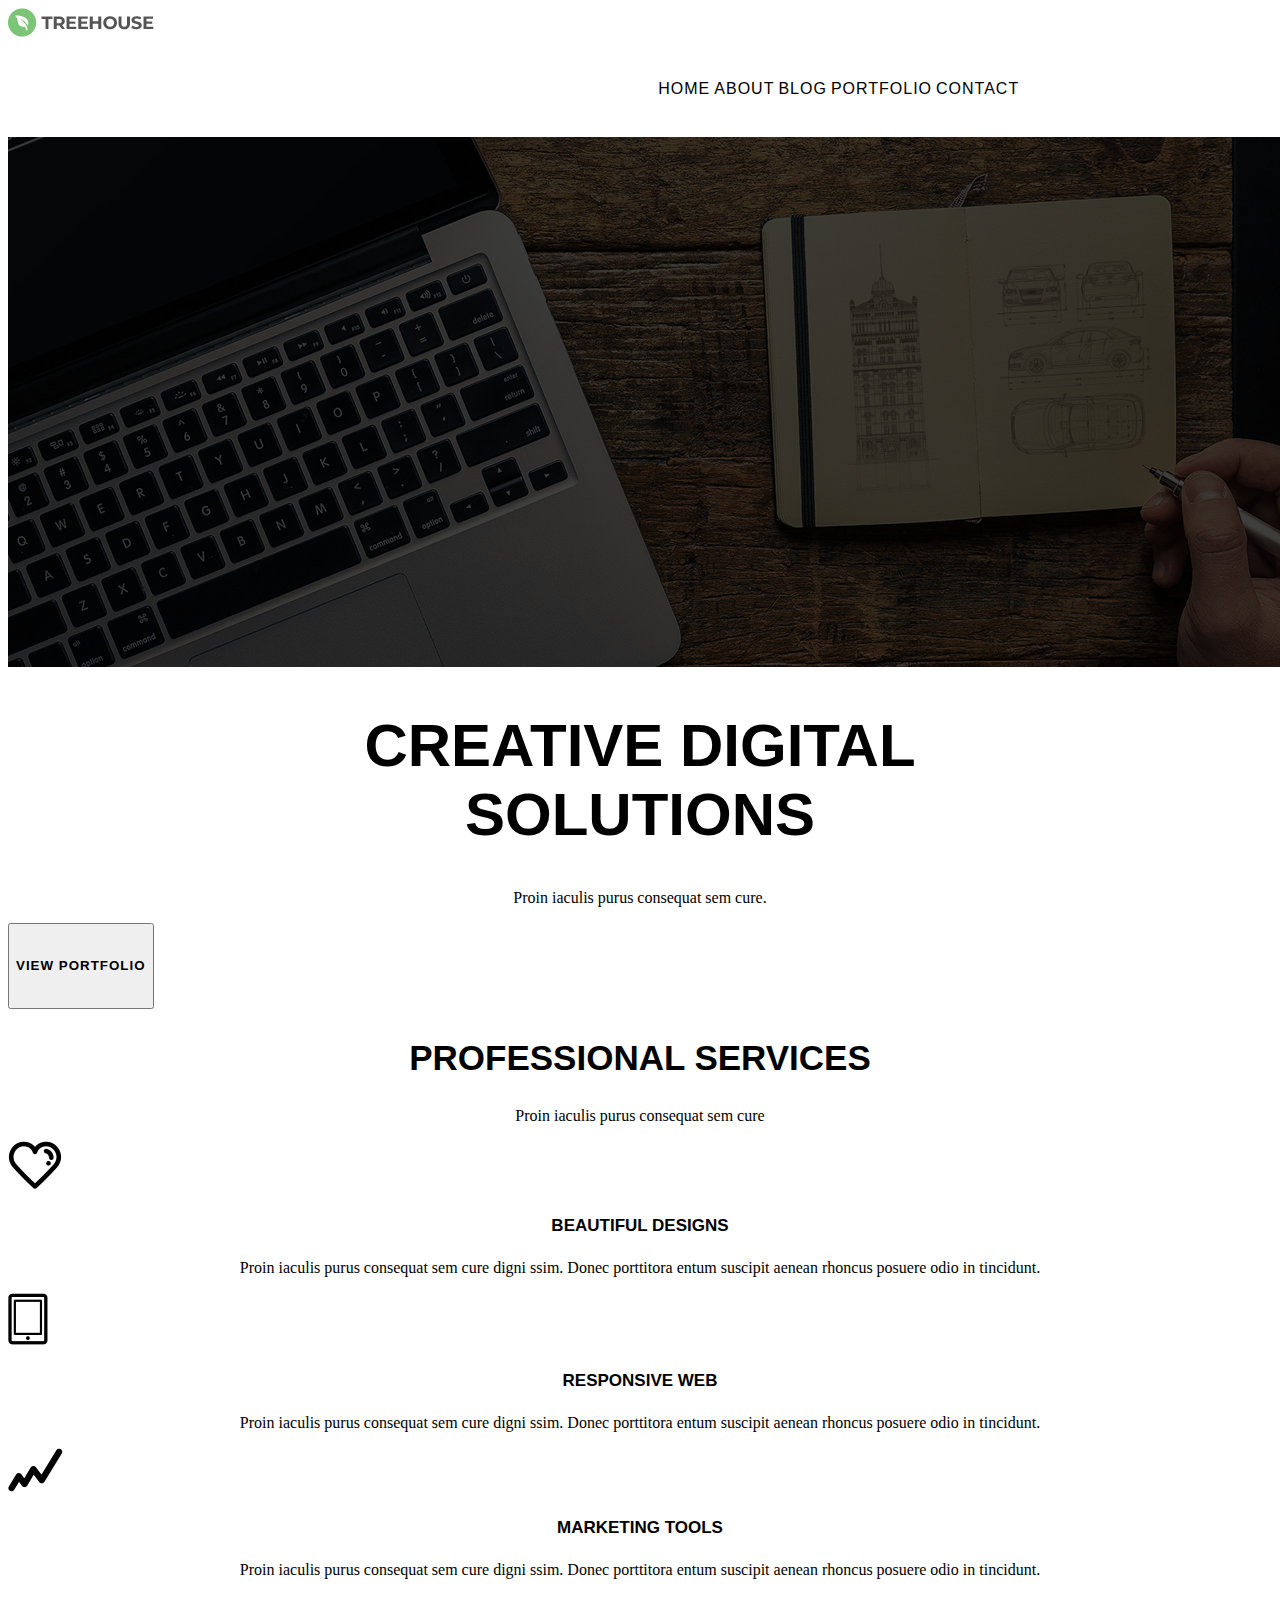
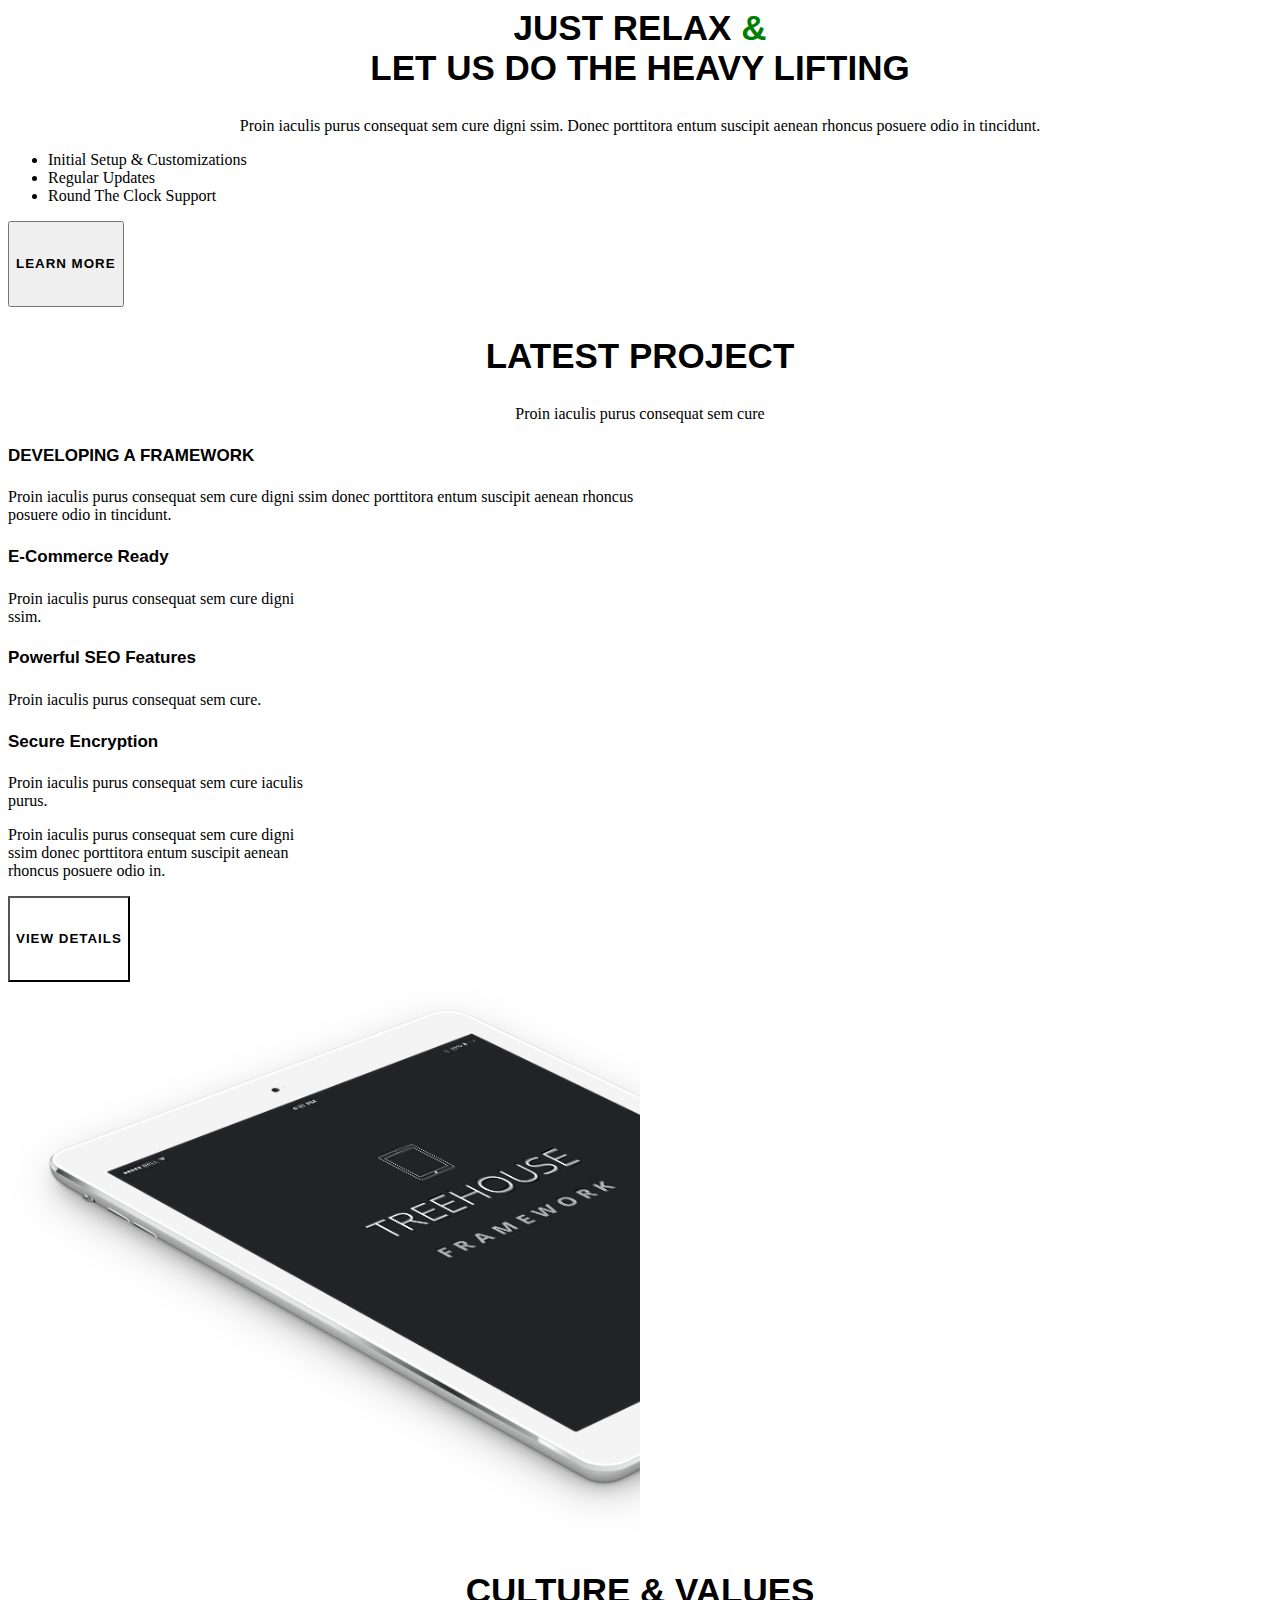
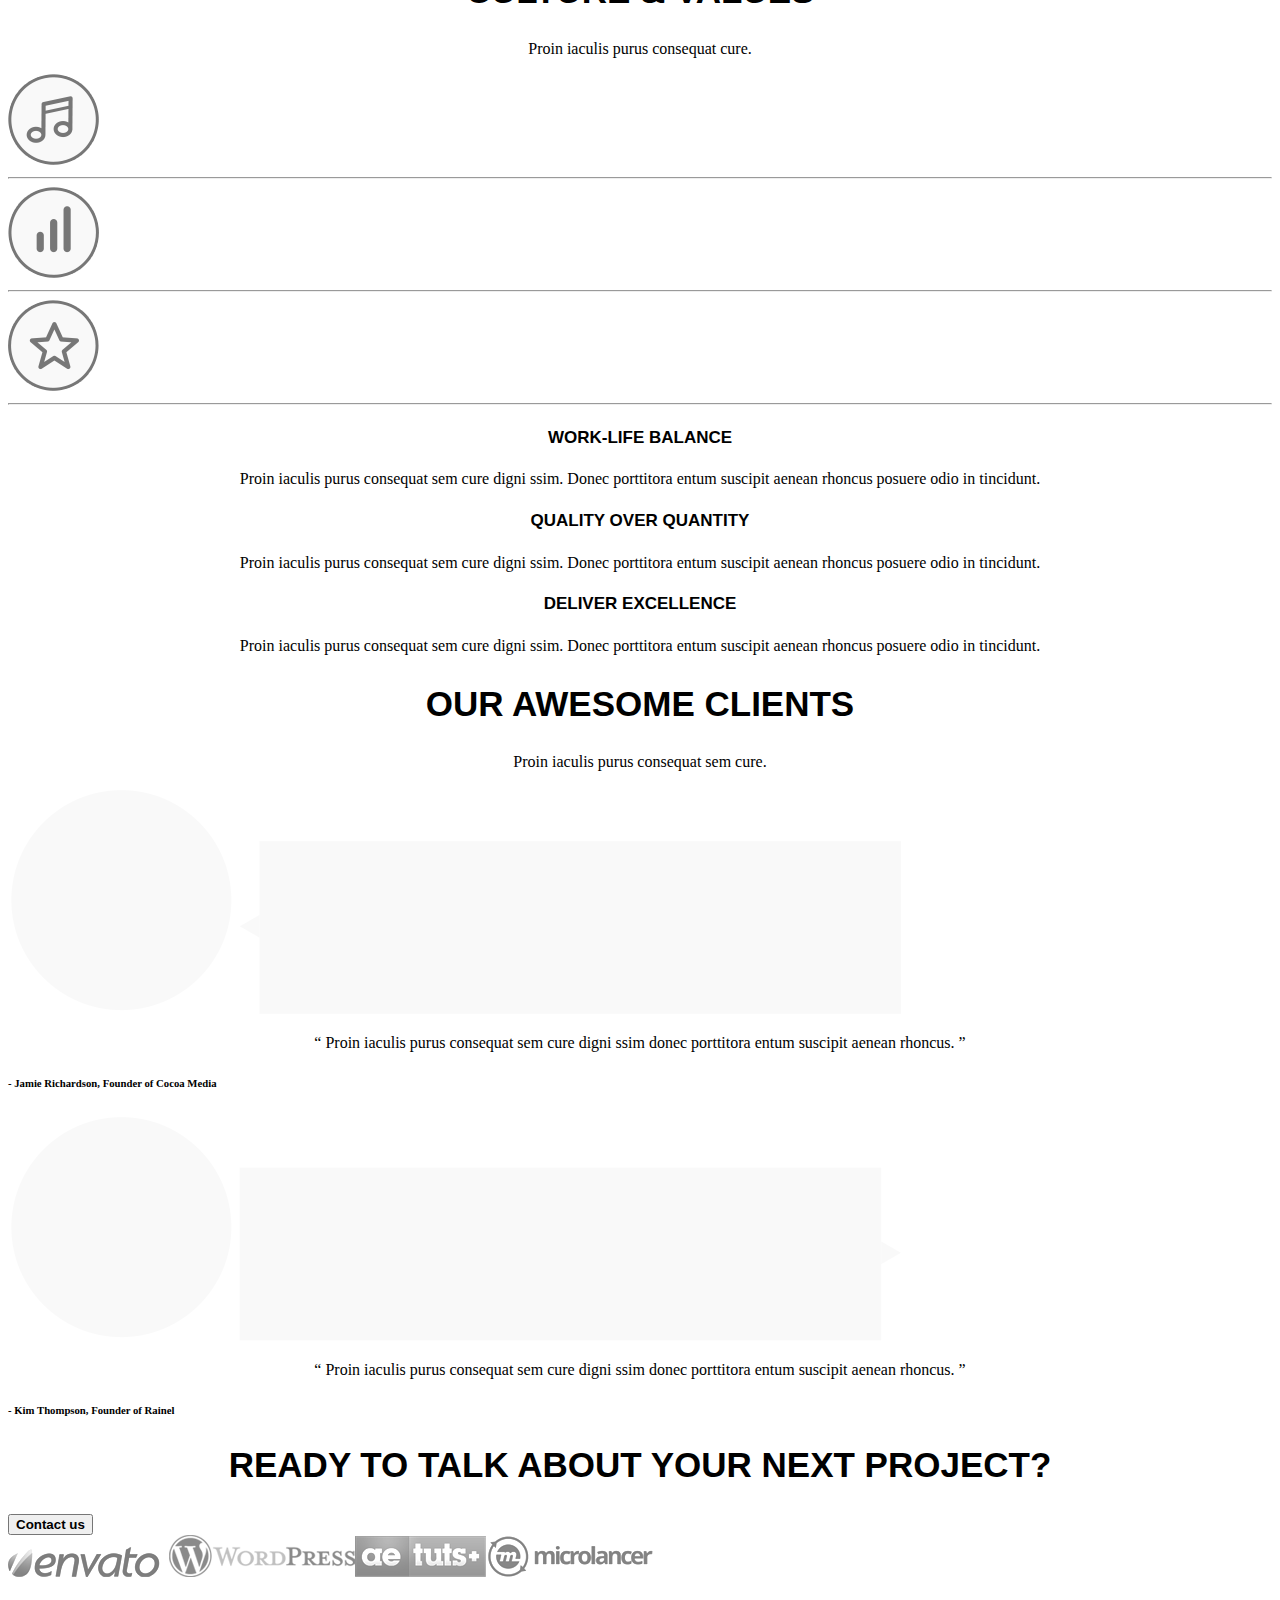
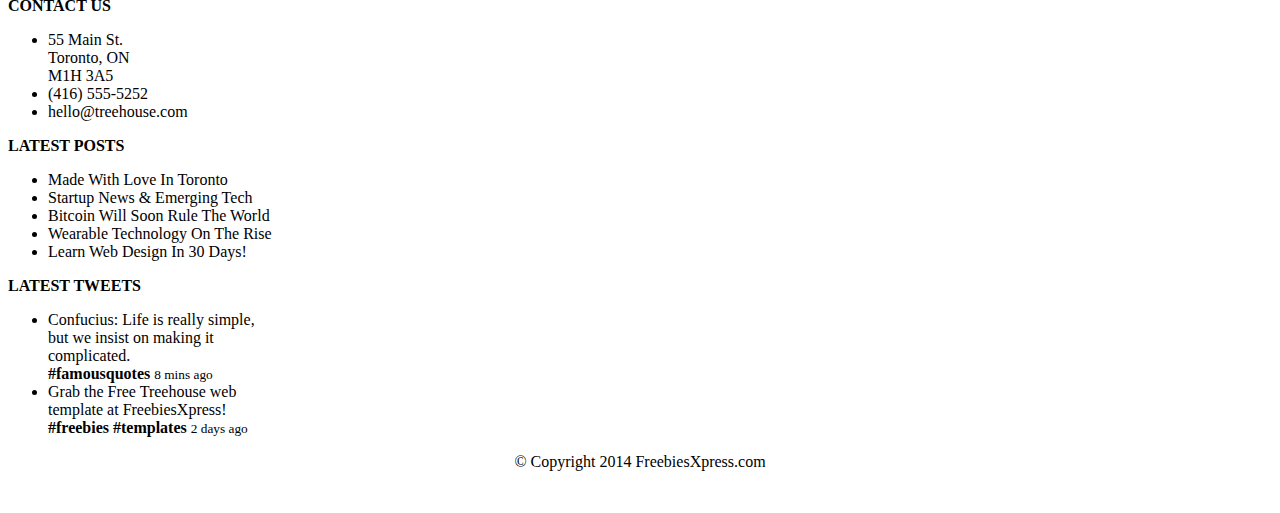
==== index.html @ a38575a3 "add my first repository" ====
<!DOCTYPE html>
<html lang="en">

<head>
    <meta charset="UTF-8">
    <meta http-equiv="X-UA-Compatible" content="IE=edge">
    <meta name="viewport" content="width=device-width, initial-scale=1.0">
    <title>Projekt nr 3</title>
    <link rel="stylesheet" href="styles/app.css">
</head>

<body>
    <div>
        <img src="Logo.png" alt="LOGO">
    </div>
    <nav class="nav">
        <a href="#">HOME</a>
        <a href="about/index.html">ABOUT</a>
        <a href="blog/index.html">BLOG</a>
        <a href="portfolio/index.html">PORTFOLIO</a>
        <a href="contact/index.html">CONTACT</a>

    </nav>
    <div>
        <img src="main-banner.png" alt="">
        <h1>CREATIVE DIGITAL <br> SOLUTIONS</h1>
        <P>Proin iaculis purus consequat sem cure. </P>
        <button> <a href="portfolio/index.html">VIEW PORTFOLIO</a> </button>
    </div>
    <div>
        <h2>PROFESSIONAL SERVICES
        </h2>
        <P>Proin iaculis purus consequat sem cure </P>
        <div>
            <div>
                <img class="imgsecondbox" src="Icon - Heart.png" alt="">
                <h4>
                    BEAUTIFUL DESIGNS
                </h4>
                <p>Proin iaculis purus consequat sem cure
                    digni ssim. Donec porttitora entum suscipit
                    aenean rhoncus posuere odio in tincidunt.</p>
                </img>
            </div>
            <div>
                <img class="imgsecondbox" src="Icon - Mobile.png" alt="">
                <h4>
                    RESPONSIVE WEB
                </h4>
                <p>Proin iaculis purus consequat sem cure
                    digni ssim. Donec porttitora entum suscipit
                    aenean rhoncus posuere odio in tincidunt.</p>
                </img>
            </div>
            <div>
                <img class="imgsecondbox" src="Icon - Graph.png" alt="">
                <h4>
                    MARKETING TOOLS
                </h4>
                <p>Proin iaculis purus consequat sem cure
                    digni ssim. Donec porttitora entum suscipit
                    aenean rhoncus posuere odio in tincidunt.</p>
                </img>
            </div>
        </div>
        <div>
            <h2>JUST RELAX <span class="green">&</span><br>
                LET US DO THE HEAVY LIFTING</h2>
            <p>Proin iaculis purus consequat sem cure digni ssim. Donec
                porttitora entum suscipit aenean rhoncus posuere odio in tincidunt.</p>
            <ul>
                <li>Initial Setup & Customizations</li>
                <li>Regular Updates</li>
                <li>Round The Clock Support</li>
            </ul>
            <button> <a href="portfolio/index.html">LEARN MORE</a> </button>
        </div>
        <div >
            <div>
                <div>
                <h2>LATEST PROJECT
                </h2>
                <p>Proin iaculis purus consequat sem cure </p>
            </div>
            <div class="half">
                <h4 class="left">DEVELOPING A FRAMEWORK
                </h4>
                <p class="left">Proin iaculis purus consequat sem cure digni ssim
                    donec porttitora entum suscipit aenean rhoncus posuere
                    odio in tincidunt. </p>

                <div class="half">
                    <h4 class="left">E-Commerce Ready</h4>
                    <p class="left">Proin iaculis purus consequat sem cure digni ssim. </p>
                </div>
                <div class="half">
                    <h4 class="left">Powerful SEO Features</h4>
                    <p class="left">Proin iaculis purus consequat sem cure. </p>
                </div>
                <div class="half">
                    <h4 class="left">Secure Encryption</h4>
                    <p class="left">Proin iaculis purus consequat sem cure iaculis purus. </p>
                </div>
                <p class="left" id="half">Proin iaculis purus consequat sem cure digni ssim donec
                    porttitora entum suscipit aenean rhoncus posuere odio in.</p>
                <button id="viewdetails"> <a href="portfolio/index.html">VIEW DETAILS</a> </button>
            </div>
            </div>
            <img class="half" src="isometric-iPad-Air.png" alt="">
        </div>
        <div>
            <div>
                <h2>CULTURE & VALUES</h2>
                <p>Proin iaculis purus consequat cure. </p>
            </div>
            <div>
                <img src="icon-music.png" alt="">
                    <hr>
                </img>
                <img src="Icon-Graph2.png" alt="">
                    <hr>
                </img>
                <img src="Icon-Star.png" alt="">
                    <hr>
                </img>
            </div>           <div>
               <h4>WORK-LIFE BALANCE</h4>
               <p>Proin iaculis purus consequat sem cure 
                digni ssim. Donec porttitora entum suscipit 
                aenean rhoncus posuere odio in tincidunt.</p>
           </div>
           <div>
               <h4>QUALITY OVER QUANTITY</h4>
               <p>Proin iaculis purus consequat sem cure 
                digni ssim. Donec porttitora entum suscipit 
                aenean rhoncus posuere odio in tincidunt.</p>
           </div>
           <div>
               <h4>DELIVER EXCELLENCE</h4>
               <p>Proin iaculis purus consequat sem cure 
                digni ssim. Donec porttitora entum suscipit 
                aenean rhoncus posuere odio in tincidunt.</p>
           </div>

        </div>
        <div>
            <div>
            <h2>OUR AWESOME CLIENTS    </h2>
            <p>Proin iaculis purus consequat sem cure. </p>
            </div>
            <div>
                <img src="Uku-Mason.png" alt="">
                <img src="Box-left.png" alt="">
                <p>“ Proin iaculis purus consequat sem cure  digni ssim 
                    donec porttitora entum suscipit aenean rhoncus. ” </p>
                    <h6>- Jamie Richardson, Founder of Cocoa Media</h6>
            </div>
            <div>
                <img src="Uku-Mason.png" alt="">
                <img src="Box-right.png" alt="">
                <p>“ Proin iaculis purus consequat sem cure  digni ssim 
                    donec porttitora entum suscipit aenean rhoncus. ” </p>
                    <h6>- Kim Thompson, Founder of Rainel</h6>
            </div>
        </div>
        <div>
            <h2>ready to talk about your next project?</h2>
            <button>Contact us</button>

        </div>
        <div><img src="Envato.png" alt="Envato"><img src="WordPress.png" alt="WordPress"><img src="Tuts.png" alt="Tuts"><img src="Microlancer.png" alt="Microlancer"></div>
        <footer>
           <div><div> 
            <p>Contact Us</p>
               <ul>   
                <li>55 Main St.<br>
                    Toronto, ON <br>
                    M1H 3A5</li>
                <li>(416) 555-5252</li>
                <li>hello@treehouse.com</li>
            </ul>
        </div>
            <div>
                <p>Latest Posts</p>
                <ul>
                    <li>Made With Love In Toronto</li>
                    <li>Startup News & Emerging Tech</li>
                    <li>Bitcoin Will Soon Rule The World</li>
                    <li>Wearable Technology On The Rise</li>
                    <li>Learn Web Design In 30 Days!</li>
                </ul>
            </div>
            <div>
                <p>Latest Tweets</p>
                <ul>
                    <li>Confucius: Life is really simple, <br>
                        but we insist on making it <br>
                        complicated. <br>
                        <strong>#famousquotes</strong>
                       <small> 8 mins ago</small>
                        
                    </li>
                    <li>
                        Grab the Free Treehouse web <br> template at FreebiesXpress!  <br>
                        <strong>#freebies #templates</strong>
                       <small> 2 days ago</small>
                    </li>
                </ul>
            </div>
        </div>
            <div>
                <p>© Copyright 2014 FreebiesXpress.com</p>
            </div>
          </footer>
          <div><img src="" alt=""><img src="" alt=""><img src="" alt=""><img src="" alt=""></div>
</body>

</html>
---- styles/app.css ----
h1{
    text-align: center;
    font-weight: 900;
    font-family: Arial, Helvetica, sans-serif;
    font-size: 60px;
    text-transform :uppercase;
}
h2{
    text-align: center;
    font-weight: 700;
    font-family: Arial, Helvetica, sans-serif;
    font-size: 35px;
    text-transform :uppercase;
}
h4{
    
    font-weight: 700;
    font-family: Arial, Helvetica, sans-serif;
    font-size: 17px;
    text-align: center;

}
p {
    text-align: center;
}
a {

    color: black;
    text-decoration: none;
    line-height: 6;
    letter-spacing: 1px;
    font-family: Verdana, Geneva, Tahoma, sans-serif;
}
button {
    font-family: Arial, Helvetica, sans-serif;
    font-weight: 700;
    text-align: center;
}
.nav {
    text-align: right;
    width: 80%;
}
#viewdetails {
    background-color: white;
    color: green;

}
.green {
    color: green;
}
.left {
    text-align: left;
}
.half {
    width: 50%
}
.half img {
    }
.imgsecondbox {
    text-align: center;

}
#half {
    width: 50%
}
footer div div p {
    text-transform :uppercase;
    text-align: left;
    font-weight: 900;
}
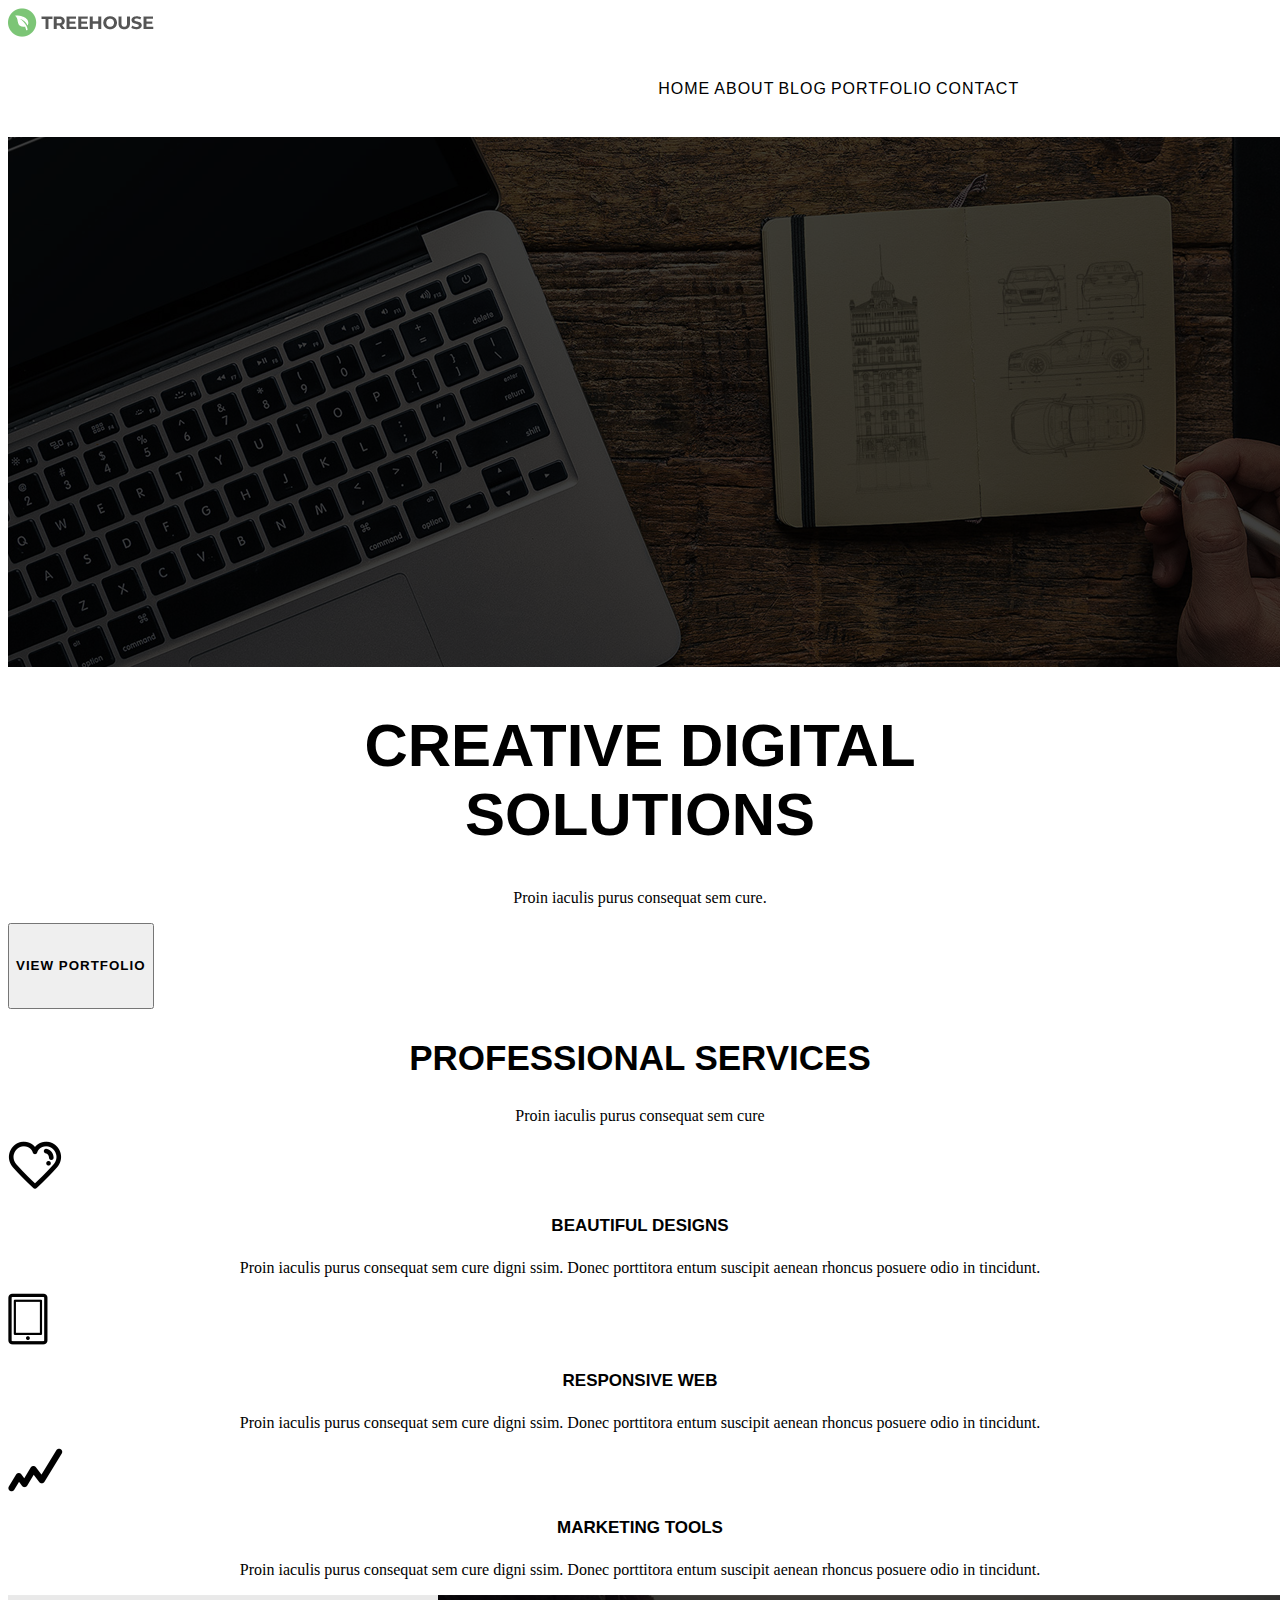
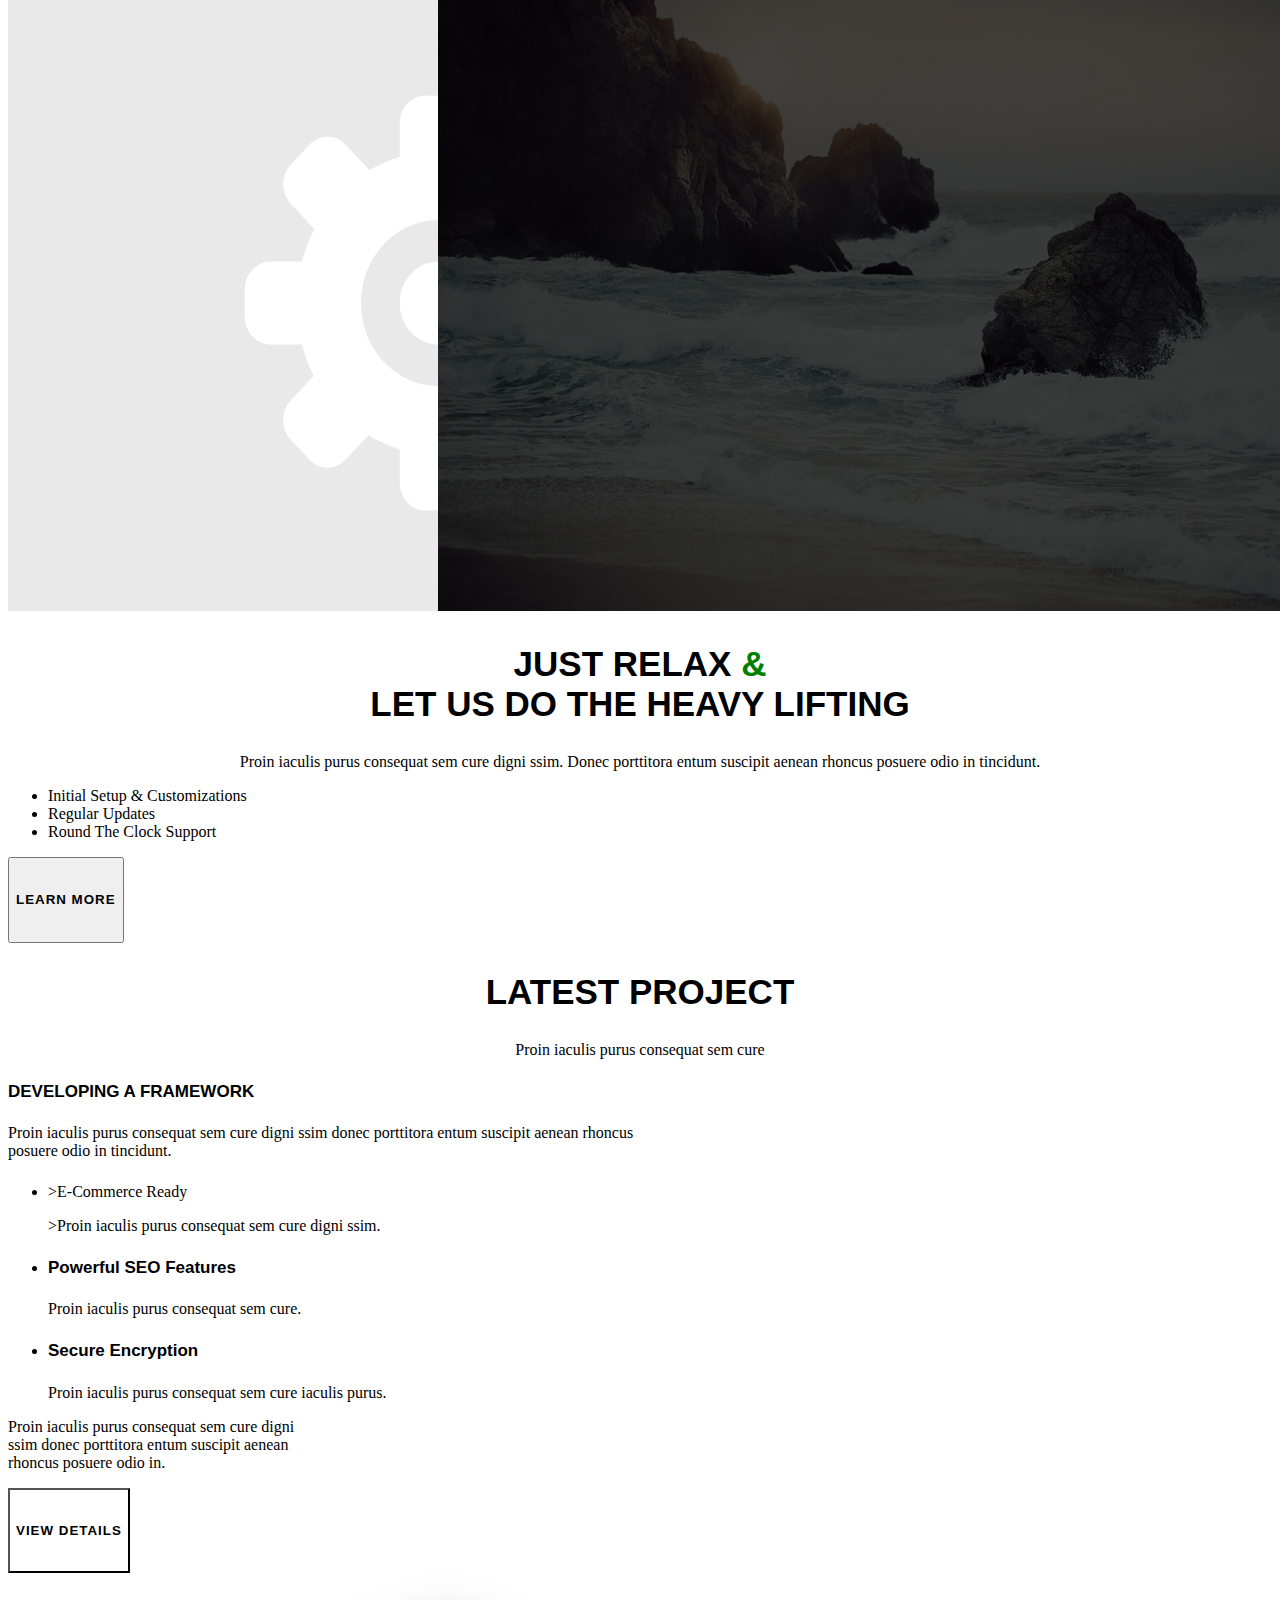
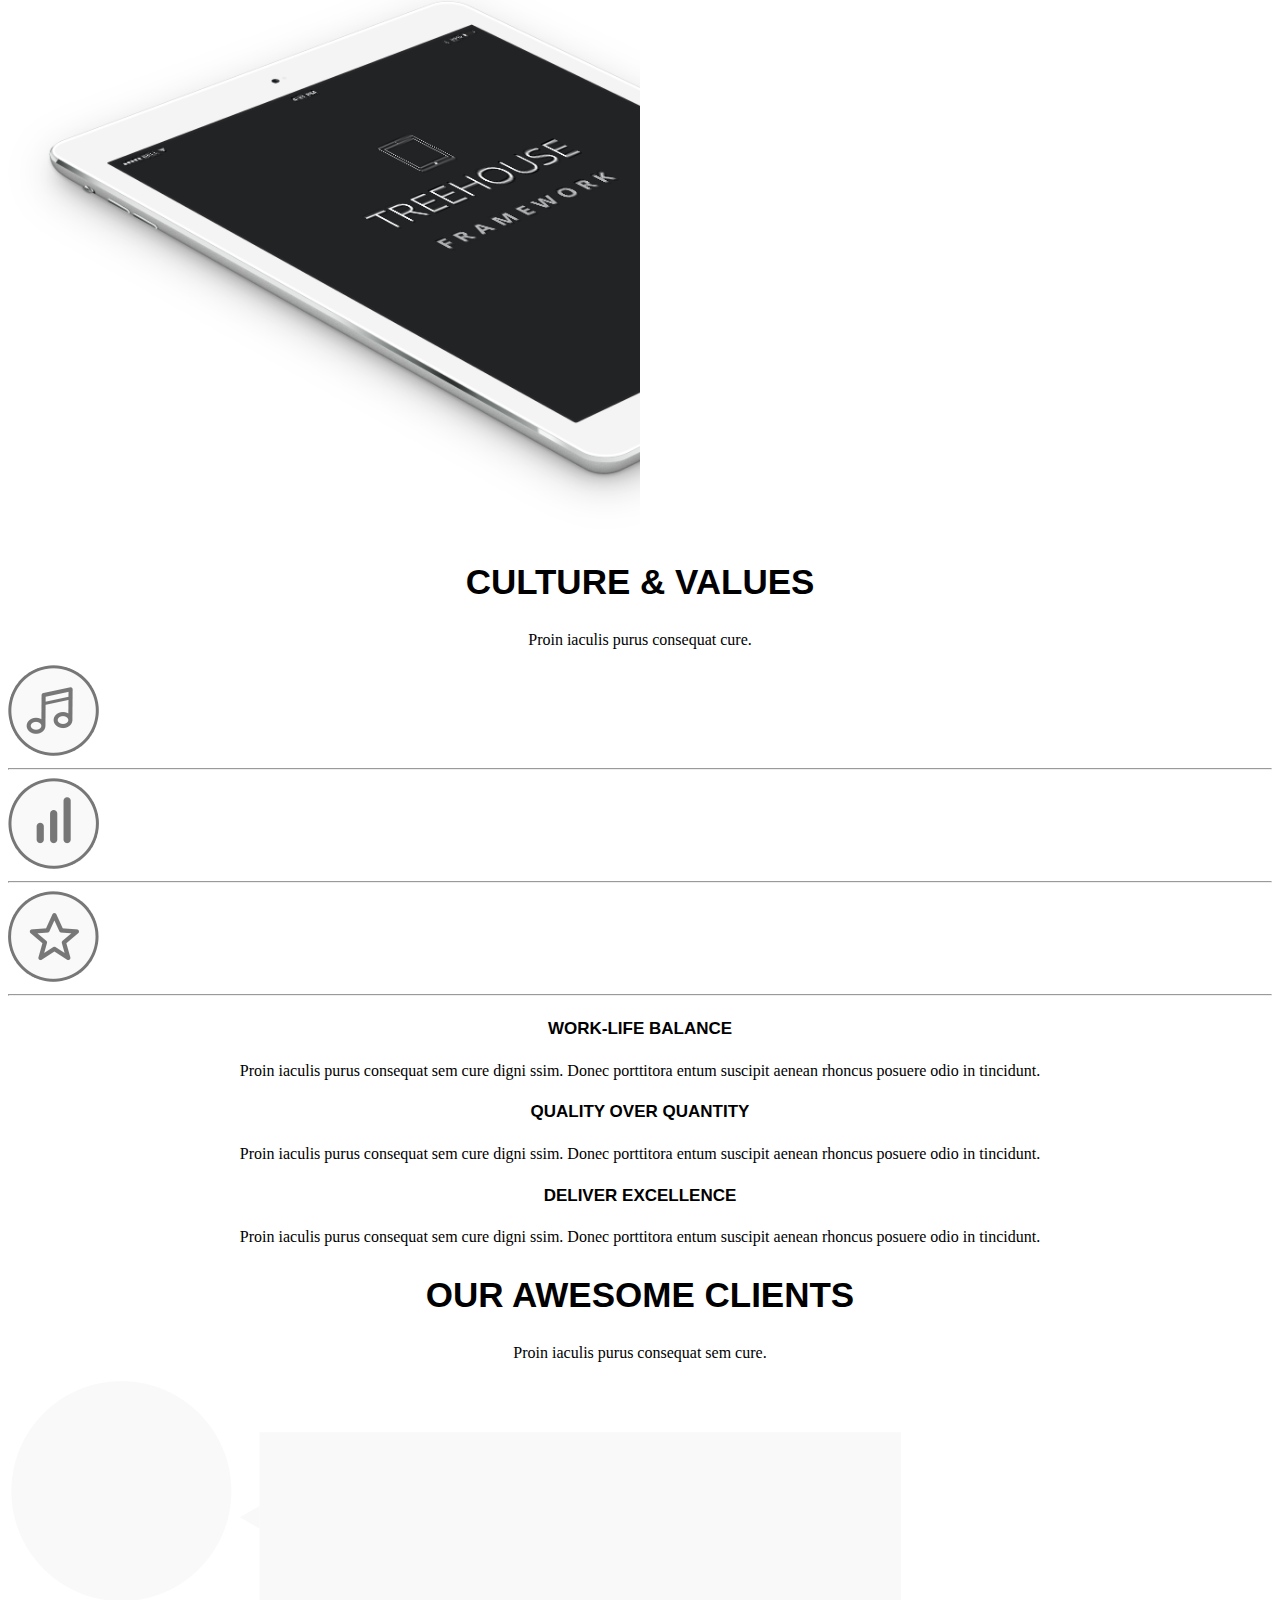
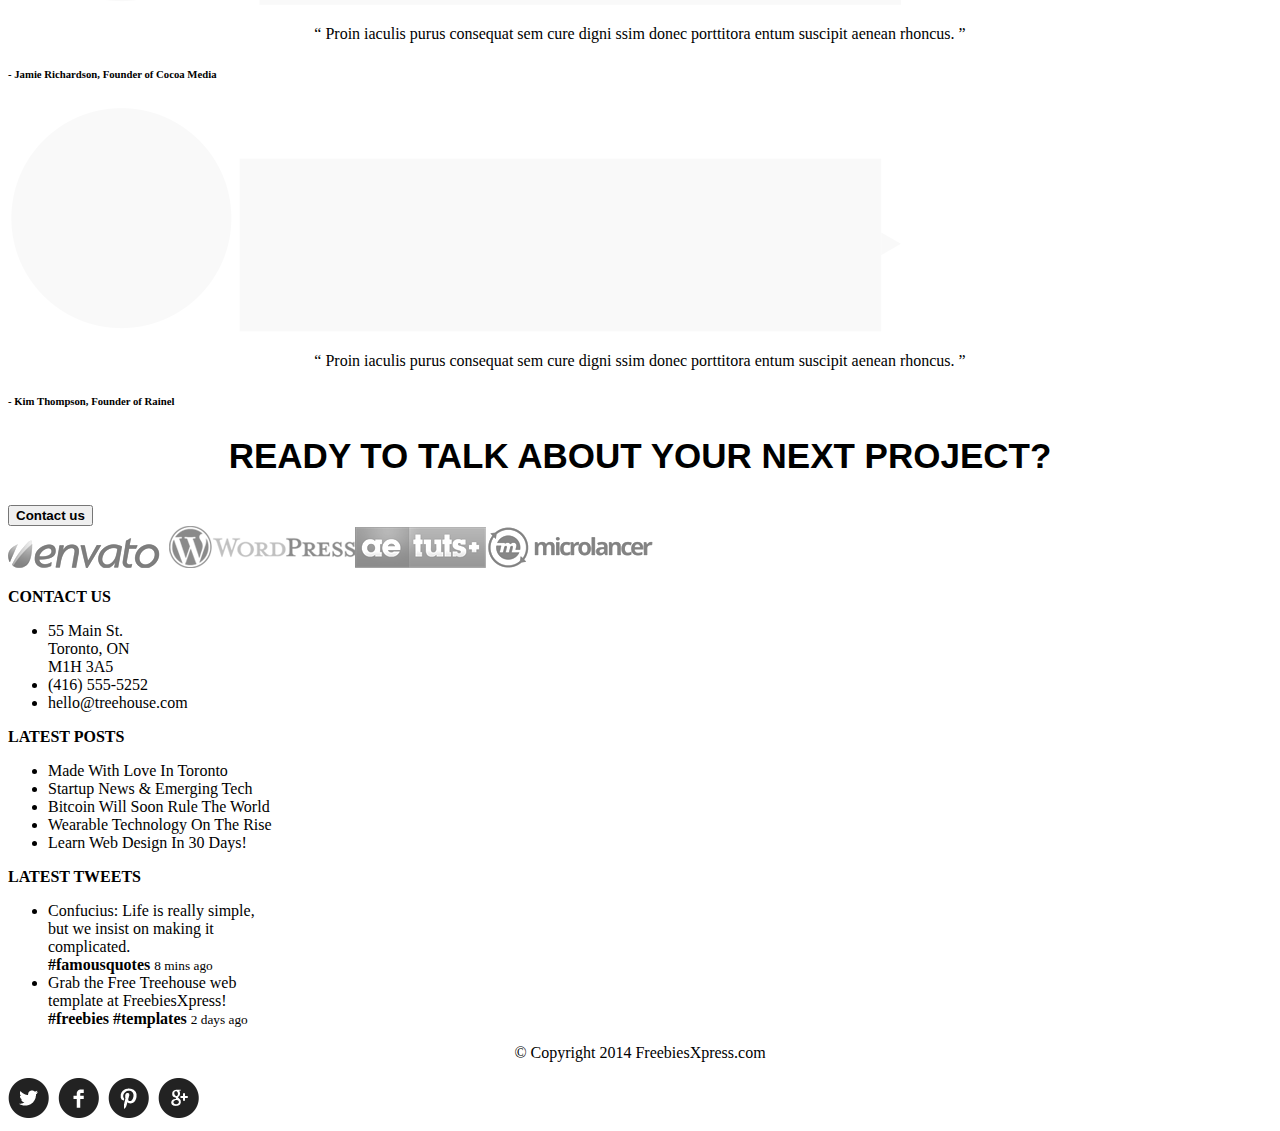
==== commit c7ddbe46: "change structure of HTML-sections" ====
--- a/index.html
+++ b/index.html
@@ -10,176 +10,180 @@
 </head>
 
 <body>
-    <div>
-        <img src="Logo.png" alt="LOGO">
-    </div>
-    <nav class="nav">
-        <a href="#">HOME</a>
-        <a href="about/index.html">ABOUT</a>
-        <a href="blog/index.html">BLOG</a>
-        <a href="portfolio/index.html">PORTFOLIO</a>
-        <a href="contact/index.html">CONTACT</a>
-
-    </nav>
-    <div>
+    <section>
+        <div>
+            <img src="Logo.png" alt="LOGO">
+        </div>
+        <nav class="nav">
+            <a href="#">HOME</a>
+            <a href="about/index.html">ABOUT</a>
+            <a href="blog/index.html">BLOG</a>
+            <a href="portfolio/index.html">PORTFOLIO</a>
+            <a href="contact/index.html">CONTACT</a>
+
+        </nav>
+    </section>
+    <section>
+
         <img src="main-banner.png" alt="">
         <h1>CREATIVE DIGITAL <br> SOLUTIONS</h1>
         <P>Proin iaculis purus consequat sem cure. </P>
         <button> <a href="portfolio/index.html">VIEW PORTFOLIO</a> </button>
-    </div>
-    <div>
-        <h2>PROFESSIONAL SERVICES
-        </h2>
-        <P>Proin iaculis purus consequat sem cure </P>
-        <div>
-            <div>
-                <img class="imgsecondbox" src="Icon - Heart.png" alt="">
-                <h4>
-                    BEAUTIFUL DESIGNS
-                </h4>
-                <p>Proin iaculis purus consequat sem cure
-                    digni ssim. Donec porttitora entum suscipit
-                    aenean rhoncus posuere odio in tincidunt.</p>
-                </img>
-            </div>
-            <div>
-                <img class="imgsecondbox" src="Icon - Mobile.png" alt="">
-                <h4>
-                    RESPONSIVE WEB
-                </h4>
-                <p>Proin iaculis purus consequat sem cure
-                    digni ssim. Donec porttitora entum suscipit
-                    aenean rhoncus posuere odio in tincidunt.</p>
-                </img>
-            </div>
-            <div>
-                <img class="imgsecondbox" src="Icon - Graph.png" alt="">
-                <h4>
-                    MARKETING TOOLS
-                </h4>
-                <p>Proin iaculis purus consequat sem cure
-                    digni ssim. Donec porttitora entum suscipit
-                    aenean rhoncus posuere odio in tincidunt.</p>
-                </img>
-            </div>
-        </div>
-        <div>
-            <h2>JUST RELAX <span class="green">&</span><br>
-                LET US DO THE HEAVY LIFTING</h2>
-            <p>Proin iaculis purus consequat sem cure digni ssim. Donec
-                porttitora entum suscipit aenean rhoncus posuere odio in tincidunt.</p>
-            <ul>
-                <li>Initial Setup & Customizations</li>
-                <li>Regular Updates</li>
-                <li>Round The Clock Support</li>
-            </ul>
-            <button> <a href="portfolio/index.html">LEARN MORE</a> </button>
-        </div>
-        <div >
-            <div>
-                <div>
-                <h2>LATEST PROJECT
-                </h2>
-                <p>Proin iaculis purus consequat sem cure </p>
-            </div>
-            <div class="half">
-                <h4 class="left">DEVELOPING A FRAMEWORK
-                </h4>
-                <p class="left">Proin iaculis purus consequat sem cure digni ssim
-                    donec porttitora entum suscipit aenean rhoncus posuere
-                    odio in tincidunt. </p>
-
-                <div class="half">
-                    <h4 class="left">E-Commerce Ready</h4>
-                    <p class="left">Proin iaculis purus consequat sem cure digni ssim. </p>
-                </div>
-                <div class="half">
+
+    </section>
+    <section>
+        <div>
+            <h2>PROFESSIONAL SERVICES
+            </h2>
+            <P>Proin iaculis purus consequat sem cure </P>
+        </div>
+        <div>
+            <img class="imgsecondbox" src="Icon - Heart.png" alt="">
+            <h4>
+                BEAUTIFUL DESIGNS
+            </h4>
+            <p>Proin iaculis purus consequat sem cure
+                digni ssim. Donec porttitora entum suscipit
+                aenean rhoncus posuere odio in tincidunt.</p>
+
+        </div>
+        <div>
+            <img class="imgsecondbox" src="Icon - Mobile.png" alt="">
+            <h4>
+                RESPONSIVE WEB
+            </h4>
+            <p>Proin iaculis purus consequat sem cure
+                digni ssim. Donec porttitora entum suscipit
+                aenean rhoncus posuere odio in tincidunt.</p>
+        </div>
+        <div>
+            <img class="imgsecondbox" src="Icon - Graph.png" alt="">
+            <h4>
+                MARKETING TOOLS
+            </h4>
+            <p>Proin iaculis purus consequat sem cure
+                digni ssim. Donec porttitora entum suscipit
+                aenean rhoncus posuere odio in tincidunt.</p>
+        </div>
+    </section>
+    <section>
+        <img src="Just-Relax.png" alt="">
+        <h2>JUST RELAX <span class="green">&</span><br>
+            LET US DO THE HEAVY LIFTING</h2>
+        <p>Proin iaculis purus consequat sem cure digni ssim. Donec
+            porttitora entum suscipit aenean rhoncus posuere odio in tincidunt.</p>
+        <ul>
+            <li>Initial Setup & Customizations</li>
+            <li>Regular Updates</li>
+            <li>Round The Clock Support</li>
+        </ul>
+        <button> <a href="portfolio/index.html">LEARN MORE</a> </button>
+    </section>
+    <section>
+        <div>
+            <h2>LATEST PROJECT
+            </h2>
+            <p>Proin iaculis purus consequat sem cure </p>
+        </div>
+        <div class="half">
+            <h4 class="left">DEVELOPING A FRAMEWORK
+            </h4>
+            <p class="left">Proin iaculis purus consequat sem cure digni ssim
+                donec porttitora entum suscipit aenean rhoncus posuere
+                odio in tincidunt. </p>
+            <ul class="left">
+                <li>
+                    <h4 class="left"></h4>>E-Commerce Ready</h4>
+                    <p class="left"></p>>Proin iaculis purus consequat sem cure digni ssim. </p>
+                </li>
+                <li>
                     <h4 class="left">Powerful SEO Features</h4>
                     <p class="left">Proin iaculis purus consequat sem cure. </p>
-                </div>
-                <div class="half">
+                </li>
+                <li>
                     <h4 class="left">Secure Encryption</h4>
                     <p class="left">Proin iaculis purus consequat sem cure iaculis purus. </p>
-                </div>
-                <p class="left" id="half">Proin iaculis purus consequat sem cure digni ssim donec
-                    porttitora entum suscipit aenean rhoncus posuere odio in.</p>
-                <button id="viewdetails"> <a href="portfolio/index.html">VIEW DETAILS</a> </button>
+                </li>
+            </ul>
+            <p class="left" id="half">Proin iaculis purus consequat sem cure digni ssim donec
+                porttitora entum suscipit aenean rhoncus posuere odio in.</p>
+            <button id="viewdetails"> <a href="portfolio/index.html">VIEW DETAILS</a> </button>
+        </div>
+        <img class="half" src="isometric-iPad-Air.png" alt="">
+    </section>
+    <section>
+        <div>
+            <h2>CULTURE & VALUES</h2>
+            <p>Proin iaculis purus consequat cure. </p>
+        </div>
+        <div>
+            <img src="icon-music.png" alt="">
+            <hr>
+            <img src="Icon-Graph2.png" alt="">
+            <hr>
+            <img src="Icon-Star.png" alt="">
+            <hr>
+        </div>
+        <div>
+            <h4>WORK-LIFE BALANCE</h4>
+            <p>Proin iaculis purus consequat sem cure
+                digni ssim. Donec porttitora entum suscipit
+                aenean rhoncus posuere odio in tincidunt.</p>
+        </div>
+        <div>
+            <h4>QUALITY OVER QUANTITY</h4>
+            <p>Proin iaculis purus consequat sem cure
+                digni ssim. Donec porttitora entum suscipit
+                aenean rhoncus posuere odio in tincidunt.</p>
+        </div>
+        <div>
+            <h4>DELIVER EXCELLENCE</h4>
+            <p>Proin iaculis purus consequat sem cure
+                digni ssim. Donec porttitora entum suscipit
+                aenean rhoncus posuere odio in tincidunt.</p>
+        </div>
+
+    </section>
+    <section>
+        <div>
+            <h2>OUR AWESOME CLIENTS </h2>
+            <p>Proin iaculis purus consequat sem cure. </p>
+        </div>
+        <div>
+            <img src="Uku-Mason.png" alt="">
+            <img src="Box-left.png" alt="">
+            <p>“ Proin iaculis purus consequat sem cure digni ssim
+                donec porttitora entum suscipit aenean rhoncus. ” </p>
+            <h6>- Jamie Richardson, Founder of Cocoa Media</h6>
+        </div>
+        <div>
+            <img src="Uku-Mason.png" alt="">
+            <img src="Box-right.png" alt="">
+            <p>“ Proin iaculis purus consequat sem cure digni ssim
+                donec porttitora entum suscipit aenean rhoncus. ” </p>
+            <h6>- Kim Thompson, Founder of Rainel</h6>
+        </div>
+    </section>
+    <section>
+        <h2>ready to talk about your next project?</h2>
+        <button>Contact us</button>
+
+    </section>
+    <section><img src="Envato.png" alt="Envato"><img src="WordPress.png" alt="WordPress"><img src="Tuts.png"
+            alt="Tuts"><img src="Microlancer.png" alt="Microlancer">
+    </section>
+    <footer>
+        <div>
+            <div>
+                <p>Contact Us</p>
+                <ul>
+                    <li>55 Main St.<br>
+                        Toronto, ON <br>
+                        M1H 3A5</li>
+                    <li>(416) 555-5252</li>
+                    <li>hello@treehouse.com</li>
+                </ul>
             </div>
-            </div>
-            <img class="half" src="isometric-iPad-Air.png" alt="">
-        </div>
-        <div>
-            <div>
-                <h2>CULTURE & VALUES</h2>
-                <p>Proin iaculis purus consequat cure. </p>
-            </div>
-            <div>
-                <img src="icon-music.png" alt="">
-                    <hr>
-                </img>
-                <img src="Icon-Graph2.png" alt="">
-                    <hr>
-                </img>
-                <img src="Icon-Star.png" alt="">
-                    <hr>
-                </img>
-            </div>           <div>
-               <h4>WORK-LIFE BALANCE</h4>
-               <p>Proin iaculis purus consequat sem cure 
-                digni ssim. Donec porttitora entum suscipit 
-                aenean rhoncus posuere odio in tincidunt.</p>
-           </div>
-           <div>
-               <h4>QUALITY OVER QUANTITY</h4>
-               <p>Proin iaculis purus consequat sem cure 
-                digni ssim. Donec porttitora entum suscipit 
-                aenean rhoncus posuere odio in tincidunt.</p>
-           </div>
-           <div>
-               <h4>DELIVER EXCELLENCE</h4>
-               <p>Proin iaculis purus consequat sem cure 
-                digni ssim. Donec porttitora entum suscipit 
-                aenean rhoncus posuere odio in tincidunt.</p>
-           </div>
-
-        </div>
-        <div>
-            <div>
-            <h2>OUR AWESOME CLIENTS    </h2>
-            <p>Proin iaculis purus consequat sem cure. </p>
-            </div>
-            <div>
-                <img src="Uku-Mason.png" alt="">
-                <img src="Box-left.png" alt="">
-                <p>“ Proin iaculis purus consequat sem cure  digni ssim 
-                    donec porttitora entum suscipit aenean rhoncus. ” </p>
-                    <h6>- Jamie Richardson, Founder of Cocoa Media</h6>
-            </div>
-            <div>
-                <img src="Uku-Mason.png" alt="">
-                <img src="Box-right.png" alt="">
-                <p>“ Proin iaculis purus consequat sem cure  digni ssim 
-                    donec porttitora entum suscipit aenean rhoncus. ” </p>
-                    <h6>- Kim Thompson, Founder of Rainel</h6>
-            </div>
-        </div>
-        <div>
-            <h2>ready to talk about your next project?</h2>
-            <button>Contact us</button>
-
-        </div>
-        <div><img src="Envato.png" alt="Envato"><img src="WordPress.png" alt="WordPress"><img src="Tuts.png" alt="Tuts"><img src="Microlancer.png" alt="Microlancer"></div>
-        <footer>
-           <div><div> 
-            <p>Contact Us</p>
-               <ul>   
-                <li>55 Main St.<br>
-                    Toronto, ON <br>
-                    M1H 3A5</li>
-                <li>(416) 555-5252</li>
-                <li>hello@treehouse.com</li>
-            </ul>
-        </div>
             <div>
                 <p>Latest Posts</p>
                 <ul>
@@ -197,22 +201,22 @@
                         but we insist on making it <br>
                         complicated. <br>
                         <strong>#famousquotes</strong>
-                       <small> 8 mins ago</small>
-                        
+                        <small> 8 mins ago</small>
+
                     </li>
                     <li>
-                        Grab the Free Treehouse web <br> template at FreebiesXpress!  <br>
+                        Grab the Free Treehouse web <br> template at FreebiesXpress! <br>
                         <strong>#freebies #templates</strong>
-                       <small> 2 days ago</small>
+                        <small> 2 days ago</small>
                     </li>
                 </ul>
             </div>
         </div>
-            <div>
-                <p>© Copyright 2014 FreebiesXpress.com</p>
-            </div>
-          </footer>
-          <div><img src="" alt=""><img src="" alt=""><img src="" alt=""><img src="" alt=""></div>
+        <div>
+            <p>© Copyright 2014 FreebiesXpress.com</p>
+            <img src="Social.png" alt="">
+        </div>
+    </footer>
 </body>
 
 </html>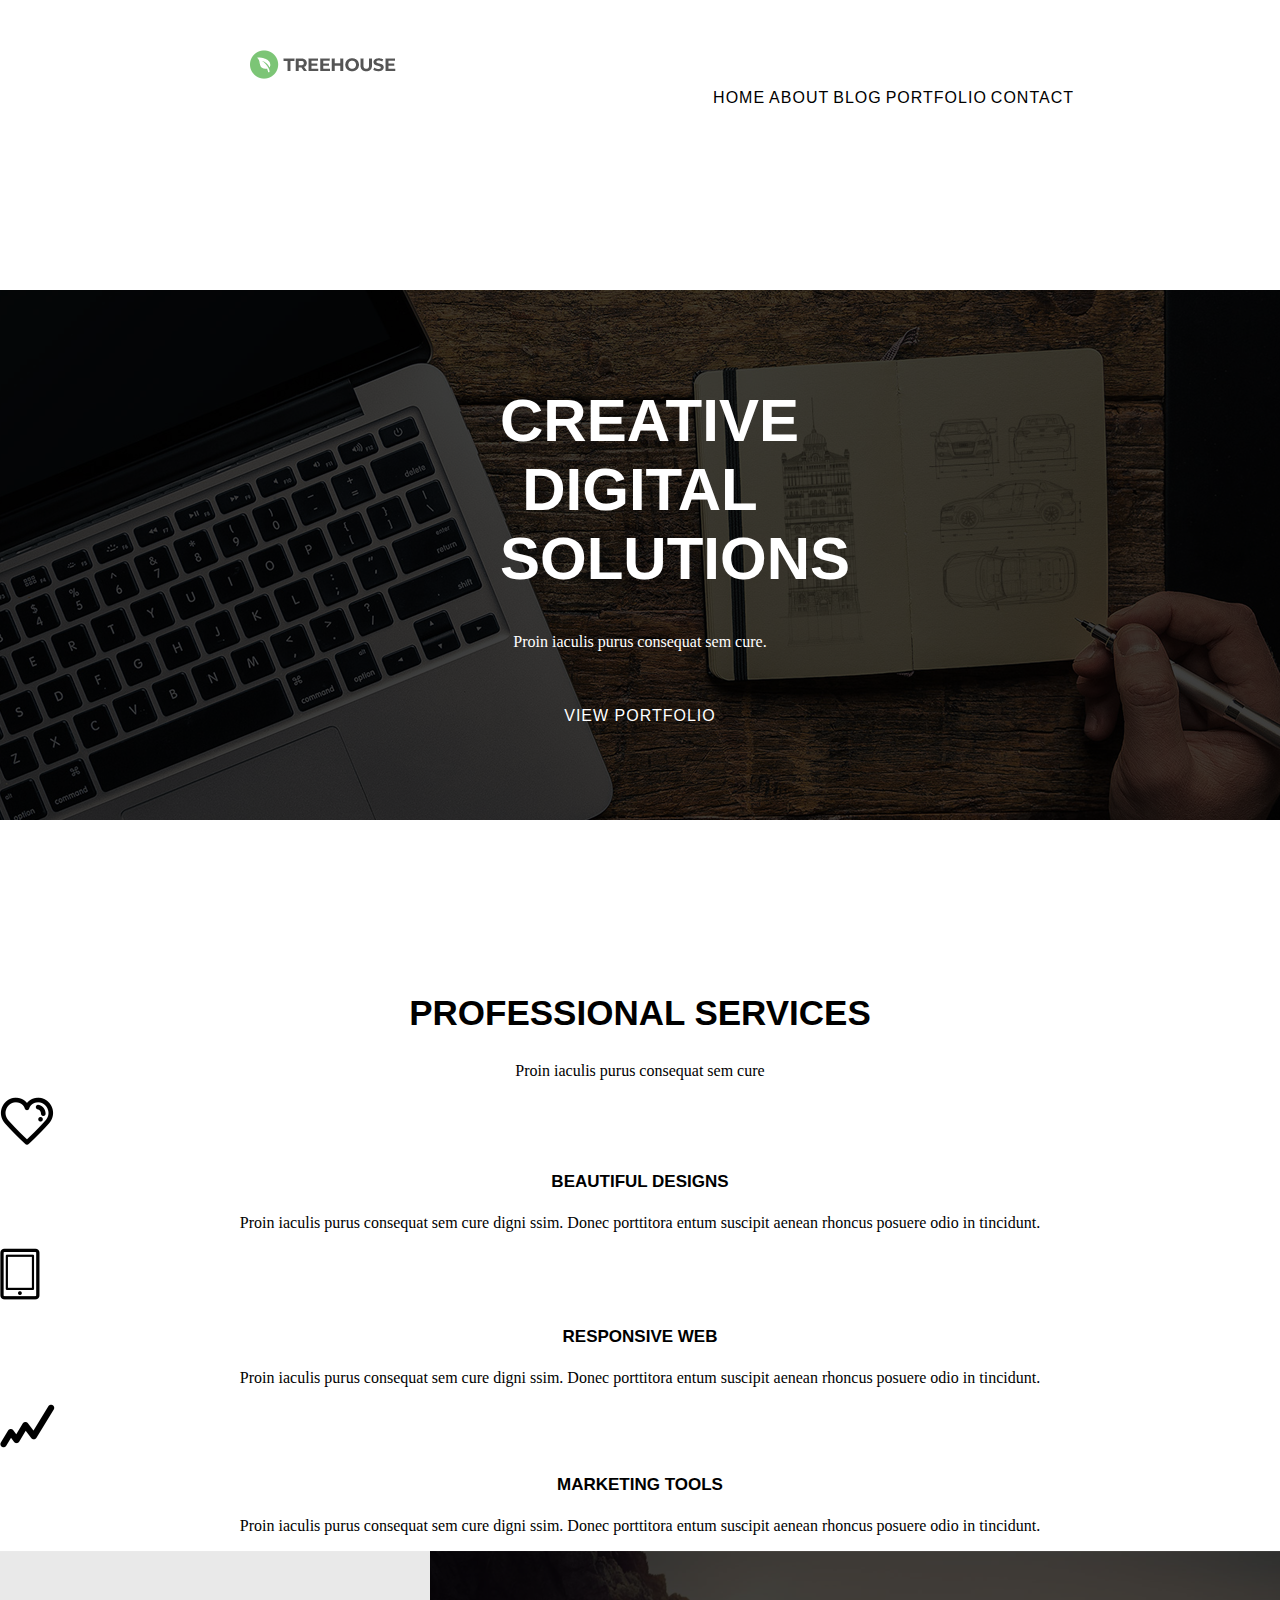
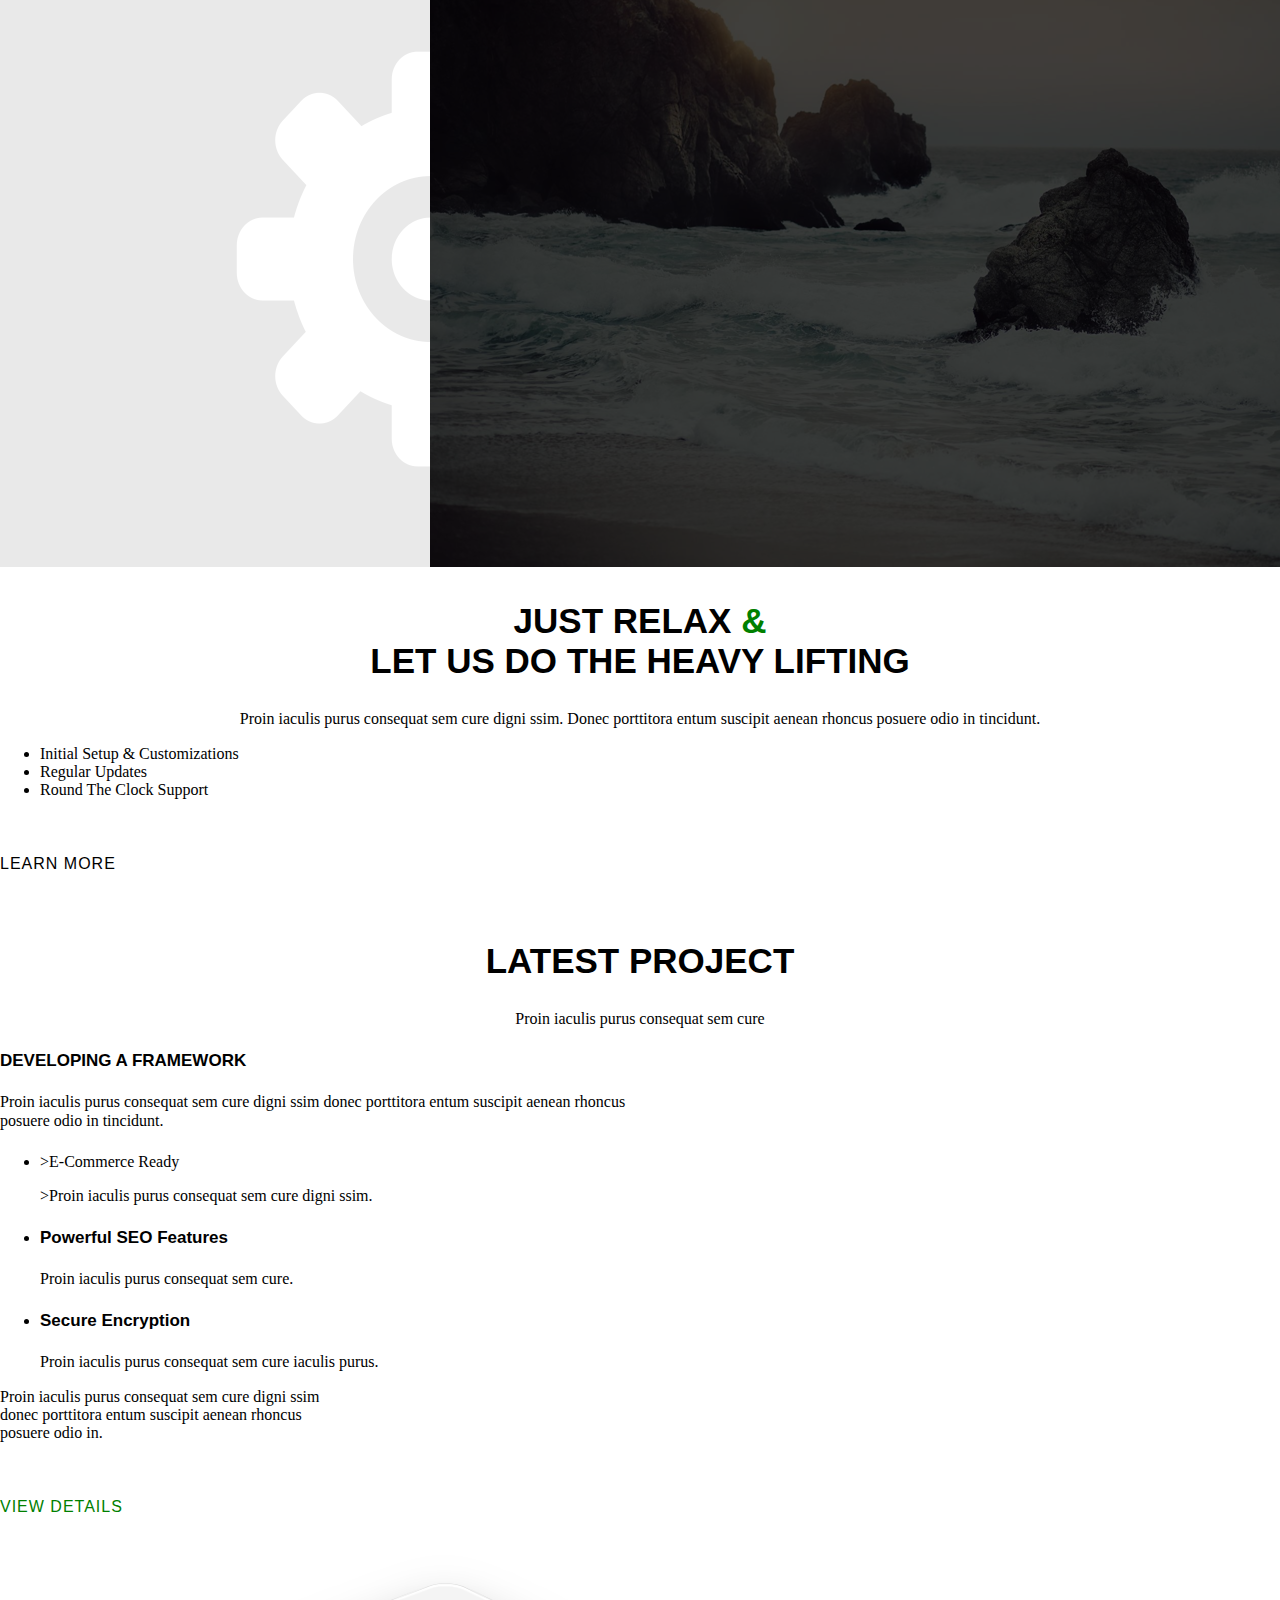
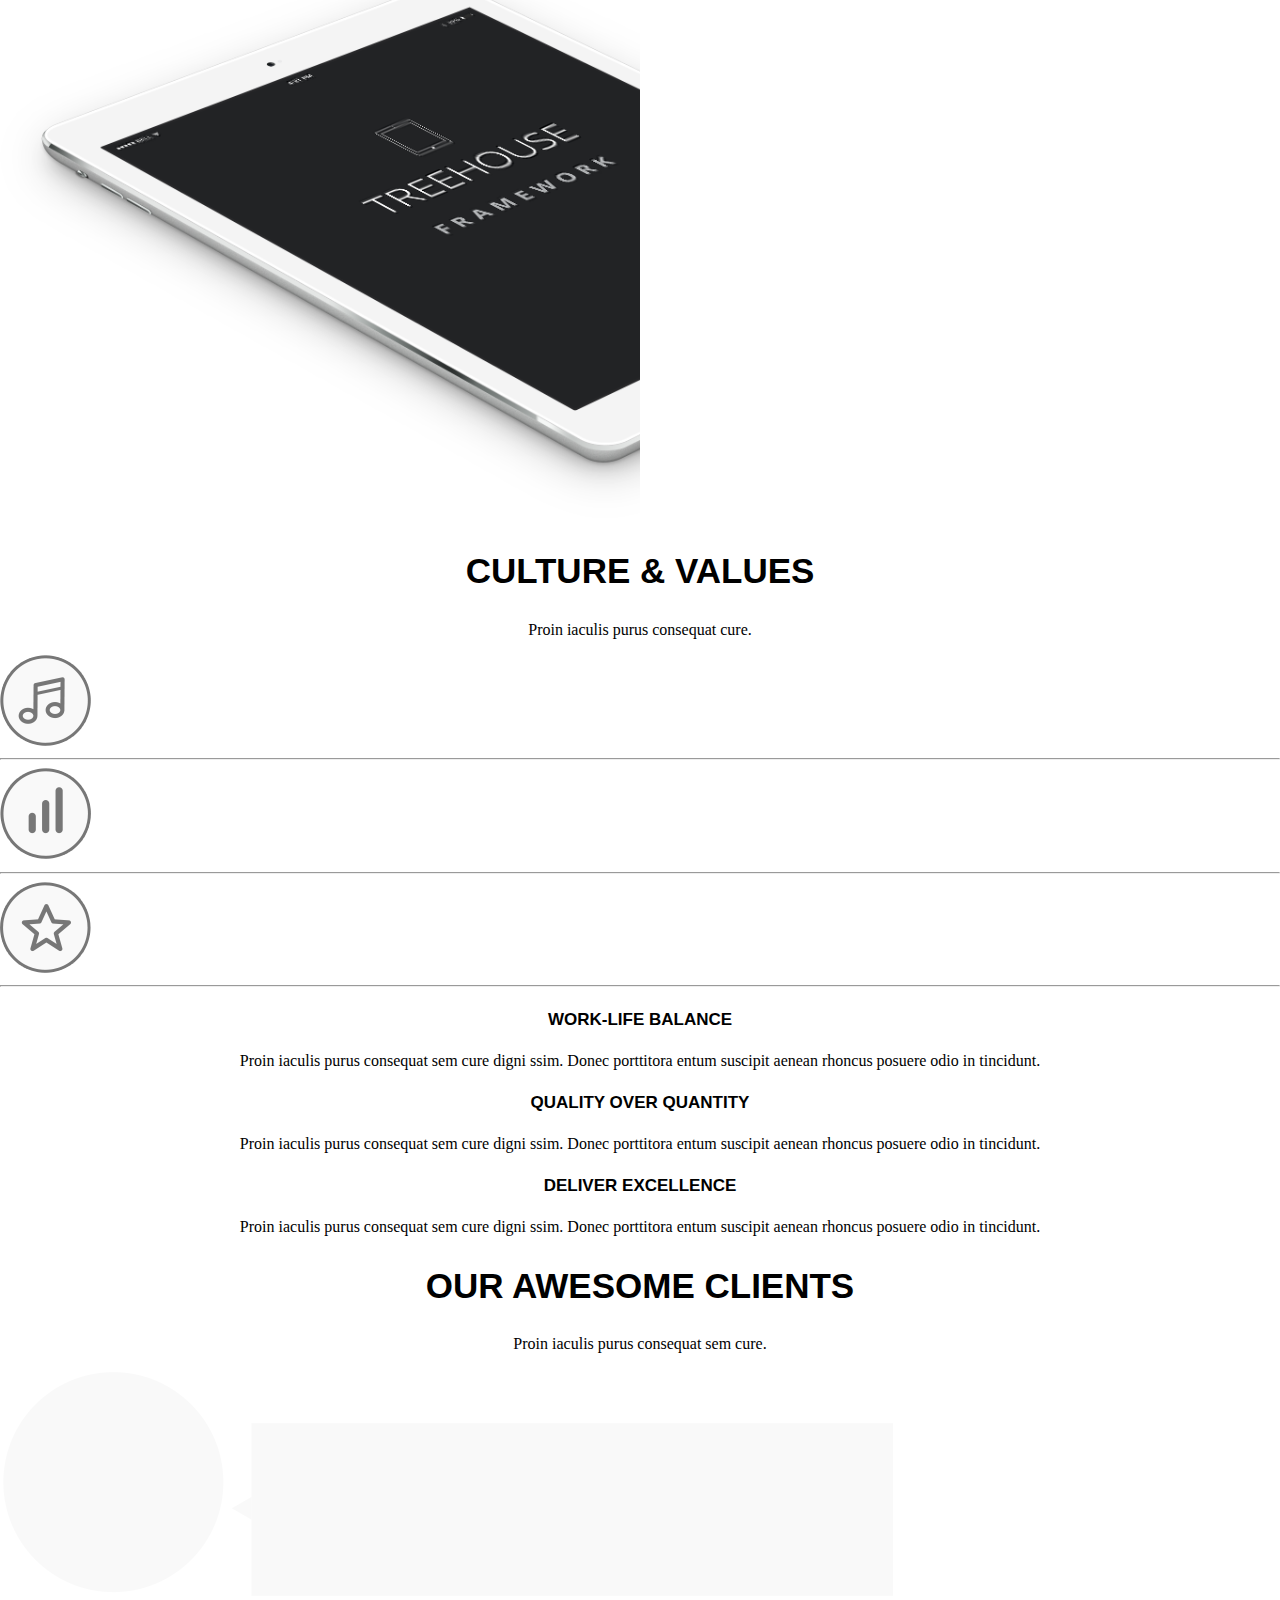
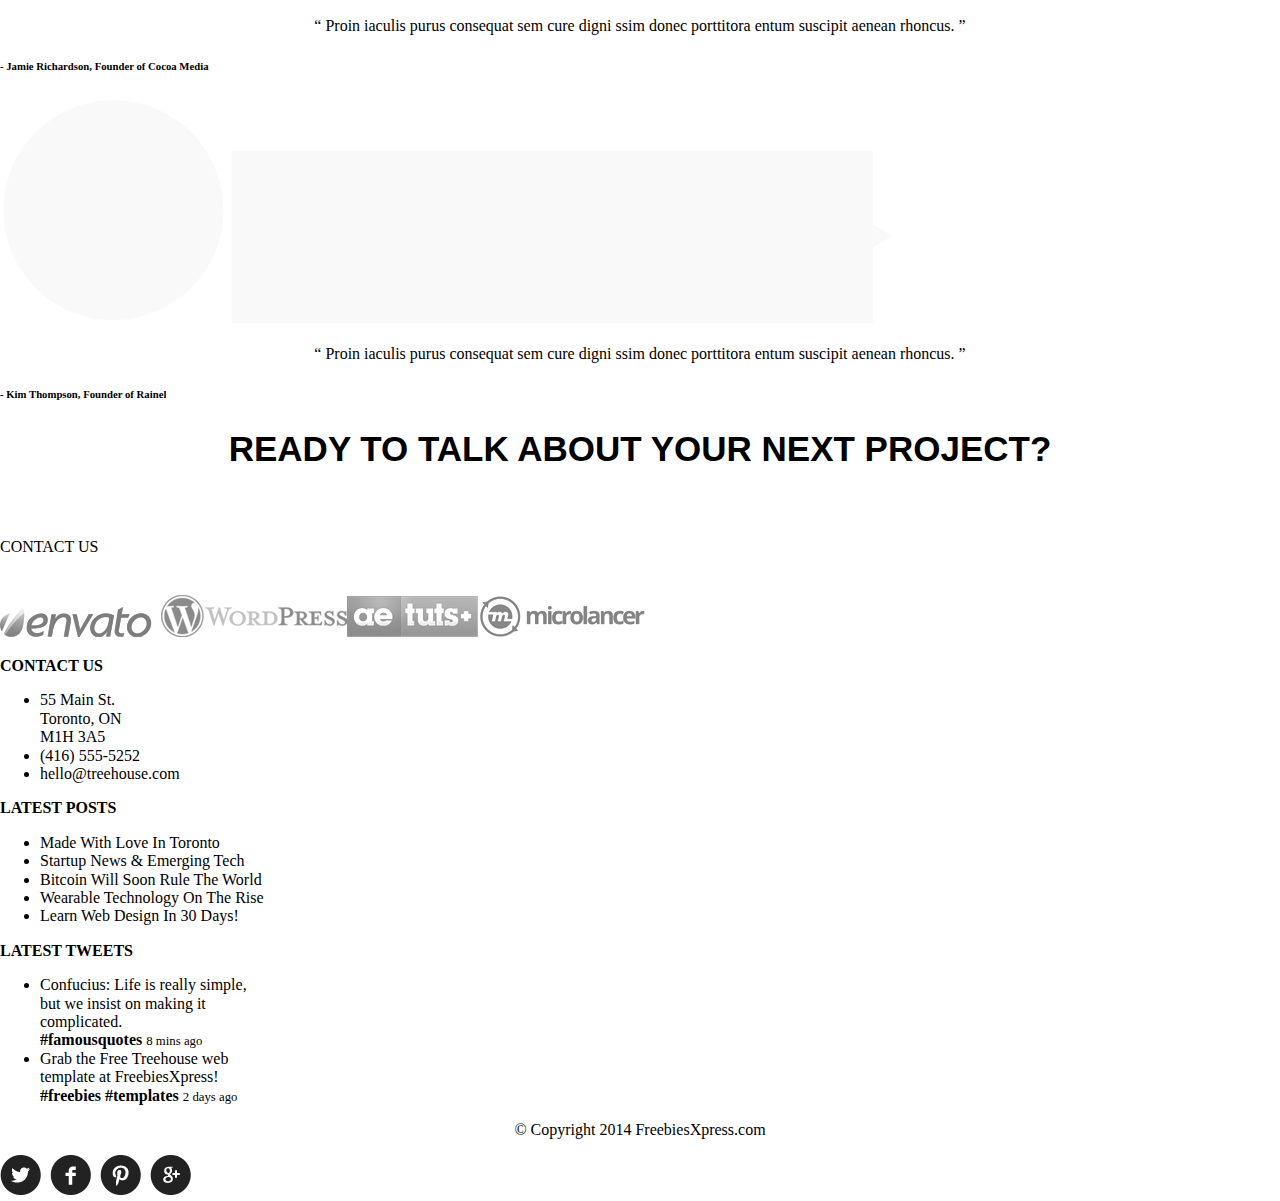
==== commit 8485f7d7: "changed asssets structure + add normalize CSS" ====
--- a/index.html
+++ b/index.html
@@ -6,39 +6,38 @@
     <meta http-equiv="X-UA-Compatible" content="IE=edge">
     <meta name="viewport" content="width=device-width, initial-scale=1.0">
     <title>Projekt nr 3</title>
-    <link rel="stylesheet" href="styles/app.css">
+    <link rel="stylesheet" href="./assets/styles/normalize.css">
+    <link rel="stylesheet" href="./assets/styles/app.css">
 </head>
 
 <body>
-    <section>
-        <div>
-            <img src="Logo.png" alt="LOGO">
-        </div>
+    <header>
+        
         <nav class="nav">
+            <img src="./assets/images/Logo.png" alt="LOGO">
             <a href="#">HOME</a>
-            <a href="about/index.html">ABOUT</a>
-            <a href="blog/index.html">BLOG</a>
-            <a href="portfolio/index.html">PORTFOLIO</a>
-            <a href="contact/index.html">CONTACT</a>
+            <a href="./about.html">ABOUT</a>
+            <a href="./blog.html">BLOG</a>
+            <a href="./portfolio.html">PORTFOLIO</a>
+            <a href="./contact.html">CONTACT</a>
 
         </nav>
-    </section>
-    <section>
-
-        <img src="main-banner.png" alt="">
+    </header>
+    <section class="creative-digital">
+        
         <h1>CREATIVE DIGITAL <br> SOLUTIONS</h1>
         <P>Proin iaculis purus consequat sem cure. </P>
-        <button> <a href="portfolio/index.html">VIEW PORTFOLIO</a> </button>
-
-    </section>
-    <section>
+        <a href="./portfolio.html">VIEW PORTFOLIO</a>
+   
+    </section>
+    <section class="professional-services">
         <div>
             <h2>PROFESSIONAL SERVICES
             </h2>
             <P>Proin iaculis purus consequat sem cure </P>
         </div>
         <div>
-            <img class="imgsecondbox" src="Icon - Heart.png" alt="">
+            <img class="imgsecondbox" src="./assets/images/IconHeart.png" alt="">
             <h4>
                 BEAUTIFUL DESIGNS
             </h4>
@@ -48,7 +47,7 @@
 
         </div>
         <div>
-            <img class="imgsecondbox" src="Icon - Mobile.png" alt="">
+            <img class="imgsecondbox" src="./assets/images/IconMobile.png" alt="">
             <h4>
                 RESPONSIVE WEB
             </h4>
@@ -57,7 +56,7 @@
                 aenean rhoncus posuere odio in tincidunt.</p>
         </div>
         <div>
-            <img class="imgsecondbox" src="Icon - Graph.png" alt="">
+            <img class="imgsecondbox" src="./assets/images/Icon Graph.png" alt="">
             <h4>
                 MARKETING TOOLS
             </h4>
@@ -67,7 +66,7 @@
         </div>
     </section>
     <section>
-        <img src="Just-Relax.png" alt="">
+        <img src="./assets/images/JustRelax.png" alt="">
         <h2>JUST RELAX <span class="green">&</span><br>
             LET US DO THE HEAVY LIFTING</h2>
         <p>Proin iaculis purus consequat sem cure digni ssim. Donec
@@ -77,7 +76,7 @@
             <li>Regular Updates</li>
             <li>Round The Clock Support</li>
         </ul>
-        <button> <a href="portfolio/index.html">LEARN MORE</a> </button>
+        <a href="./portfolio.html">LEARN MORE</a>
     </section>
     <section>
         <div>
@@ -107,9 +106,9 @@
             </ul>
             <p class="left" id="half">Proin iaculis purus consequat sem cure digni ssim donec
                 porttitora entum suscipit aenean rhoncus posuere odio in.</p>
-            <button id="viewdetails"> <a href="portfolio/index.html">VIEW DETAILS</a> </button>
-        </div>
-        <img class="half" src="isometric-iPad-Air.png" alt="">
+           <a id="viewdetails" href="./portfolio.html">VIEW DETAILS</a> 
+        </div>
+        <img class="half" src="./assets/images/IsometricIPadAir.png" alt="">
     </section>
     <section>
         <div>
@@ -117,11 +116,11 @@
             <p>Proin iaculis purus consequat cure. </p>
         </div>
         <div>
-            <img src="icon-music.png" alt="">
+            <img src="./assets/images/IconMusic.png" alt="">
             <hr>
-            <img src="Icon-Graph2.png" alt="">
+            <img src="./assets/images/IconGraph2.png" alt="">
             <hr>
-            <img src="Icon-Star.png" alt="">
+            <img src="./assets/images/IconStar.png" alt="">
             <hr>
         </div>
         <div>
@@ -150,15 +149,15 @@
             <p>Proin iaculis purus consequat sem cure. </p>
         </div>
         <div>
-            <img src="Uku-Mason.png" alt="">
-            <img src="Box-left.png" alt="">
+            <img src="./assets/images/UkuMason.png" alt="">
+            <img src="./assets/images/BoxLeft.png" alt="">
             <p>“ Proin iaculis purus consequat sem cure digni ssim
                 donec porttitora entum suscipit aenean rhoncus. ” </p>
             <h6>- Jamie Richardson, Founder of Cocoa Media</h6>
         </div>
         <div>
-            <img src="Uku-Mason.png" alt="">
-            <img src="Box-right.png" alt="">
+            <img src="./assets/images/UkuMason.png" alt="">
+            <img src="./assets/images/BoxRight.png" alt="">
             <p>“ Proin iaculis purus consequat sem cure digni ssim
                 donec porttitora entum suscipit aenean rhoncus. ” </p>
             <h6>- Kim Thompson, Founder of Rainel</h6>
@@ -166,11 +165,11 @@
     </section>
     <section>
         <h2>ready to talk about your next project?</h2>
-        <button>Contact us</button>
-
-    </section>
-    <section><img src="Envato.png" alt="Envato"><img src="WordPress.png" alt="WordPress"><img src="Tuts.png"
-            alt="Tuts"><img src="Microlancer.png" alt="Microlancer">
+         <a href="./contact.html"></a>CONTACT US
+
+    </section>
+    <section><img src="./assets/images/Envato.png" alt="Envato"><img src="./assets/images/WordPress.png" alt="WordPress"><img src="./assets/images/Tuts.png"
+            alt="Tuts"><img src="./assets/images/Microlancer.png" alt="Microlancer">
     </section>
     <footer>
         <div>
@@ -214,7 +213,7 @@
         </div>
         <div>
             <p>© Copyright 2014 FreebiesXpress.com</p>
-            <img src="Social.png" alt="">
+            <img src="./assets/images/Social.png" alt="Social icons">
         </div>
     </footer>
 </body>
--- a/assets/styles/app.css
+++ b/assets/styles/app.css
@@ -0,0 +1,94 @@
+@import url("nav.css");
+
+h1{
+    text-align: center;
+    font-weight: 900;
+    font-family: Arial, Helvetica, sans-serif;
+    font-size: 60px;
+    text-transform: uppercase;
+}
+h2{
+    text-align: center;
+    font-weight: 700;
+    font-family: Arial, Helvetica, sans-serif;
+    font-size: 35px;
+    text-transform: uppercase;
+}
+h4{
+    
+    font-weight: 700;
+    font-family: Arial, Helvetica, sans-serif;
+    font-size: 17px;
+    text-align: center;
+
+}
+p {
+    text-align: center;
+}
+a {
+
+    color: black;
+    text-decoration: none;
+    line-height: 6;
+    letter-spacing: 1px;
+    font-family: Verdana, Geneva, Tahoma, sans-serif;
+}
+header {
+    display:block;
+    margin: 50px 0px 0px 250px;
+}
+header img {
+    float: left
+}
+header nav {
+    width: 50%
+}
+#viewdetails {
+    font-family: Arial, Helvetica, sans-serif;
+    background-color: white;
+    color: green;
+}
+.green {
+    color: green;
+}
+.left {
+    text-align: left;
+}
+.half {
+    width: 50%;
+}
+
+.imgsecondbox {
+    text-align: center;
+}
+#half {
+    width: 50%
+}
+footer div div p {
+    text-transform: uppercase;
+    text-align: left;
+    font-weight: 900;
+}
+
+.creative-digital {
+    
+    display: block;
+    background-image: url('../images/MainBanner.png');
+    padding: 200px 500px;
+    background-origin: content-box;
+    background-repeat: no-repeat;
+    background-position: center;
+    color: white;
+
+
+}
+.creative-digital a {
+    display: block;
+    text-align: center;
+    color: white;
+    border-radius: 10px;
+}
+
+.professional-services {
+    display: block;
+}